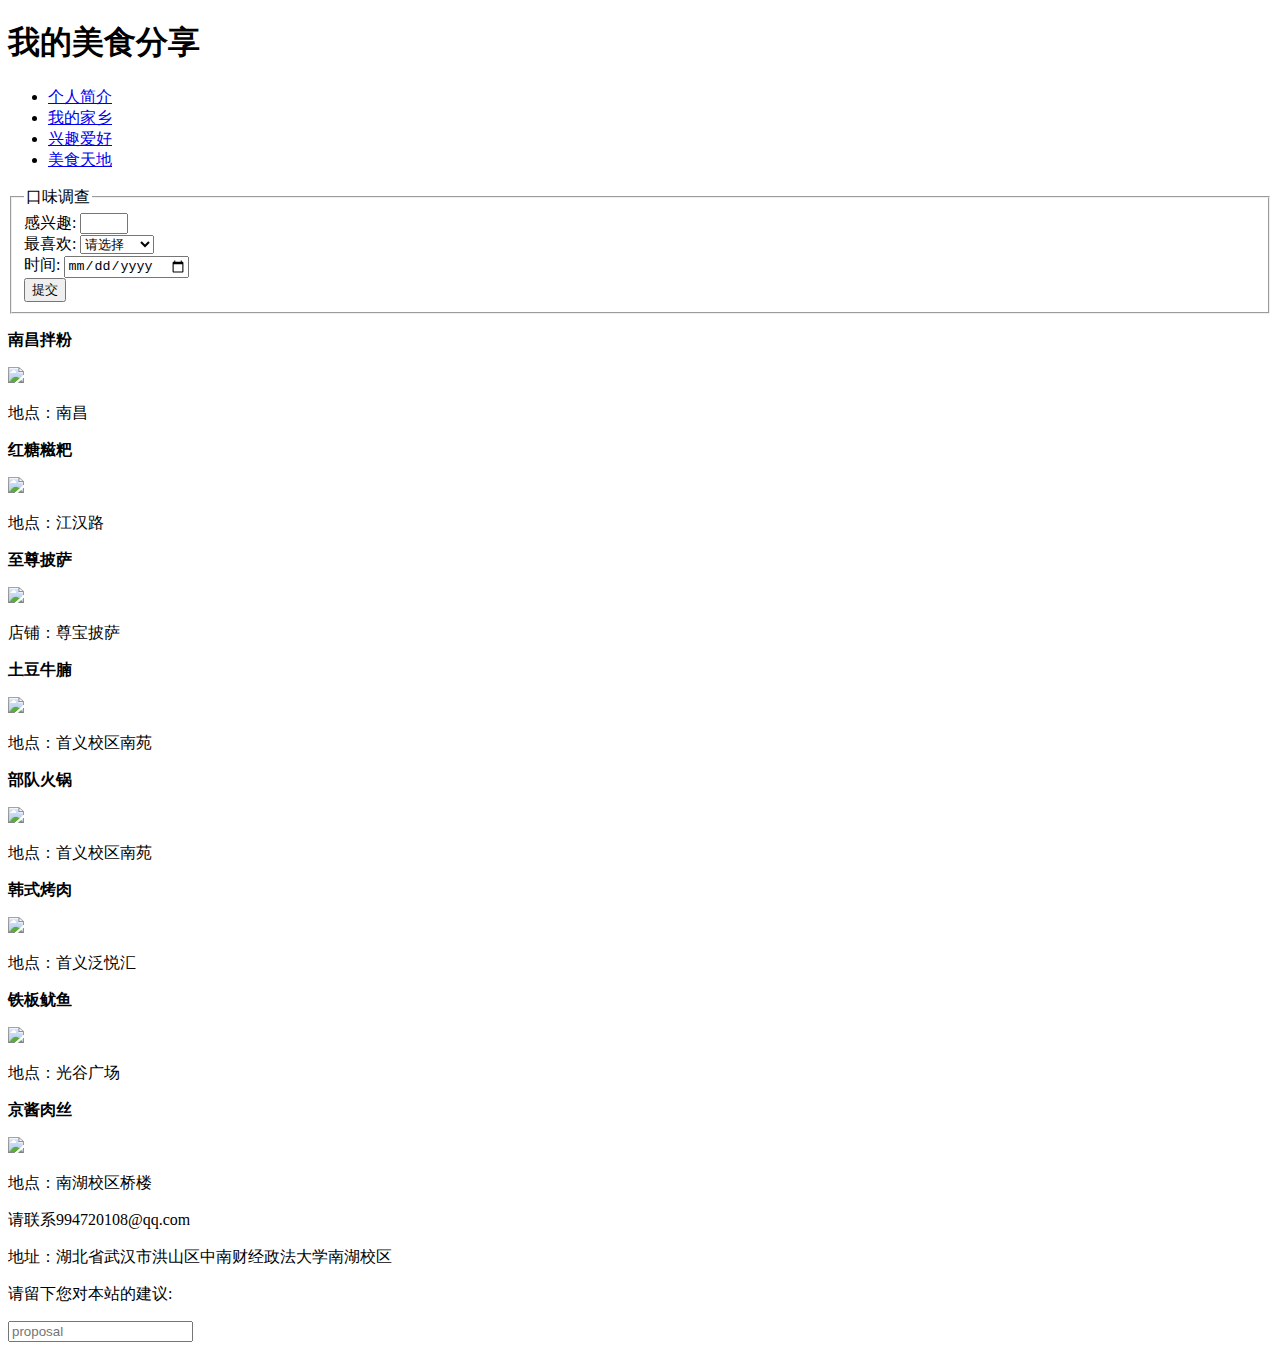
==== food.html @ 3d16b8f5 "Add files via upload" ====
<!DOCTYPE html>
<html lang="en">
  <head>
    <meta charset="UTF-8" />
    <meta http-equiv="X-UA-Compatible" content="IE=edge" />
    <meta name="viewport" content="width=device-width, initial-scale=1.0" />
    <title>Document</title>
    <link rel="stylesheet" href="./css/food.css" />
    <link rel="stylesheet" href="./css/common.css" />
  </head>
  <body>
    <header>
      <div class="inner">
        <h1>我的美食分享</h1>
      </div>
    </header>
    <nav>
      <div class="inner">
        <ul>
          <li><a href="./index.html">个人简介</a></li>
          <li><a href="./hometown.html">我的家乡</a></li>
          <li><a href="./hobby.html">兴趣爱好</a></li>
          <li><a href="./food.html">美食天地</a></li>
        </ul>
      </div>
    </nav>
    <aside>
      <form action="" method="post">
        <fieldset>
          <legend>口味调查</legend>
          <div class="tableRow">
            <label for="bags">感兴趣:</label>
            <input type="number" id="bags" name="bags" min="1" max="8">
          </div>
          <div class="tableRow">
            <label for="favor">
                  最喜欢:
            </label>
                  <select id="favor" name="favor">
                    <option>请选择</option>
                    <option value="">南昌拌粉</option>
                    <option value="">红糖糍粑</option>
                    <option value="">至尊披萨</option>
                    <option value="">土豆牛腩</option>
                    <option value="">部队火锅</option>
                    <option value="">铁板鱿鱼</option>
                    <option value="">韩式烧烤</option>
                    <option value="">京酱肉丝</option>
                  </select>
          </div>
          <div class="tableRow">
            <label for="date">时间:</label>
            <input type="date" name="date">
          </div>
          <div class="tableRow">
            <label></label>
            <input type="submit" value="提交">
          </div>
        </fieldset>
      </form>
    </aside>
    <div id="container_2">
        <div class="inner">
            <div class="container_2_1">
                <p style="font-weight: bold;">南昌拌粉</p>
                <img src="./image/food_1.jpg">
                <p>地点：南昌</p>
            </div>
            <div class="container_2_2">
                <p style="font-weight: bold;">红糖糍粑</p>
                <img src="./image/food_2.jpg">
                <p>地点：江汉路</p>
            </div>
            <div class="container_2_3">
                <p style="font-weight: bold;">至尊披萨</p>
                <img src="./image/food_3.jpg">
                <p>店铺：尊宝披萨</p>           
            </div>
            <div class="container_2_4">
                <p style="font-weight: bold;">土豆牛腩</p>
                <img src="./image/food_4.jpg">
                <p>地点：首义校区南苑</p>           
            </div>
            <div class="container_2_1">
                <p style="font-weight: bold;">部队火锅</p>
                <img src="./image/food_5.jpg">
                <p>地点：首义校区南苑</p>
            </div>
            <div class="container_2_2">
                <p style="font-weight: bold;">韩式烤肉</p>
                <img src="./image/food_6.jpg">
                <p>地点：首义泛悦汇</p>
            </div>
            <div class="container_2_3">
                <p style="font-weight: bold;">铁板鱿鱼</p>
                <img src="./image/food_7.jpg">
                <p>地点：光谷广场</p>           
            </div>
            <div class="container_2_4">
                <p style="font-weight: bold;">京酱肉丝</p>
                <img src="./image/food_8.jpg">
                <p>地点：南湖校区桥楼</p>           
            </div>
        </div>
    </div>
    <footer>
      <form action="" method="post">
        <div class="inner">
          <p>请联系994720108@qq.com</p>
          <p>地址：湖北省武汉市洪山区中南财经政法大学南湖校区</p>
          <p>请留下您对本站的建议:</p>
          <p><input type="text" name="footer" value="" placeholder="proposal" required /></p>
        </div>
      </form>
    </footer>
  </body>
</html>
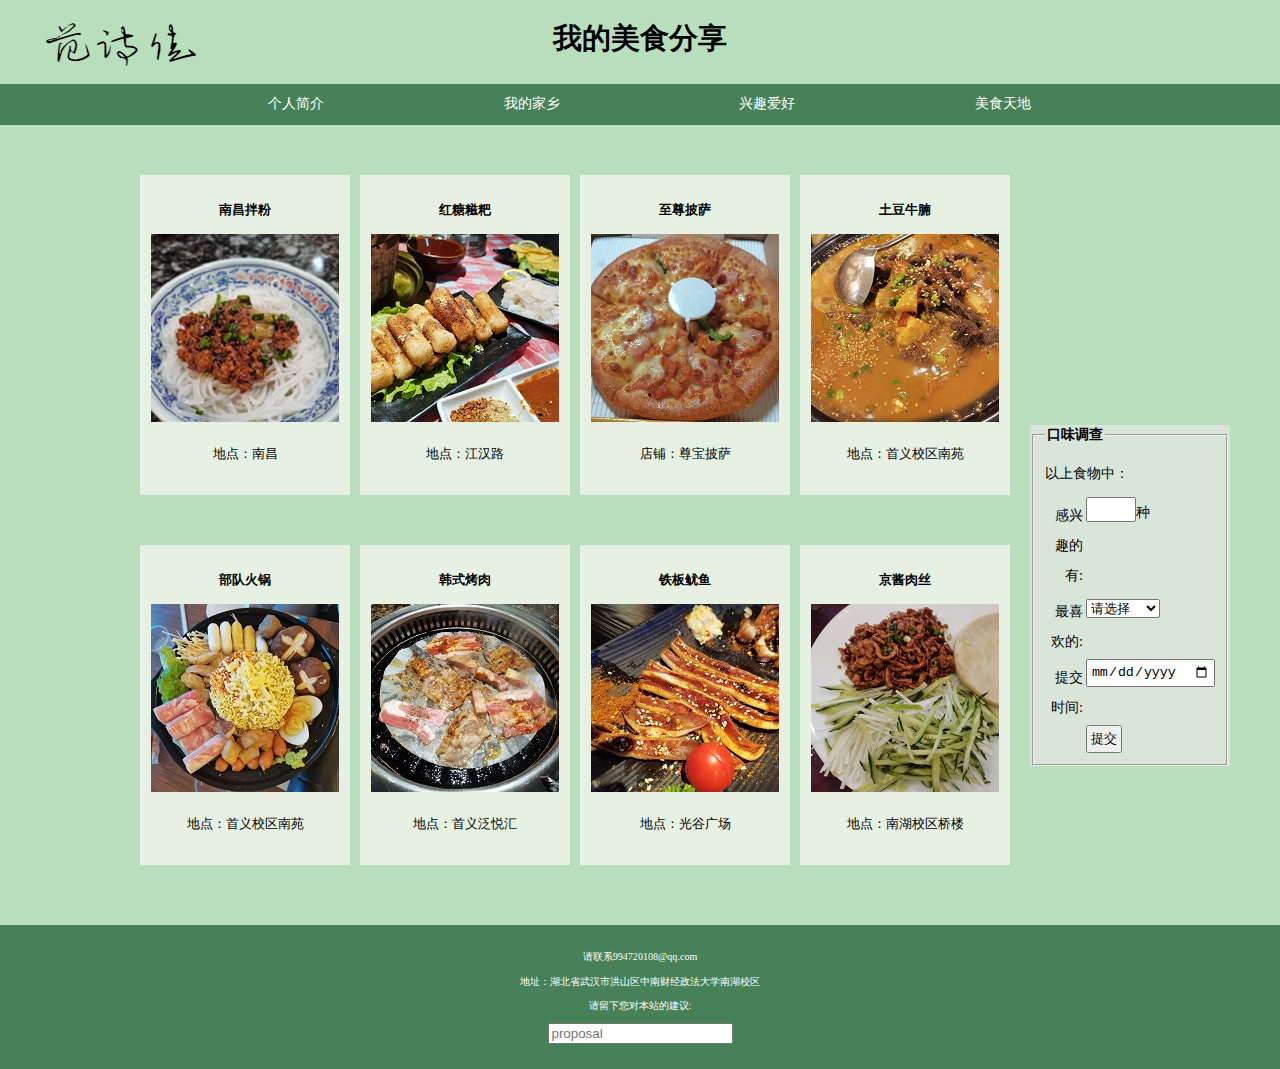
==== commit 503a96df: "Add files via upload" ====
--- a/food.html
+++ b/food.html
@@ -28,13 +28,14 @@
       <form action="" method="post">
         <fieldset>
           <legend>口味调查</legend>
+          <p>以上食物中：</p>
           <div class="tableRow">
-            <label for="bags">感兴趣:</label>
-            <input type="number" id="bags" name="bags" min="1" max="8">
+            <label for="bags">感兴趣的有:</label>
+            <input type="number" id="bags" name="bags" min="1" max="8">种
           </div>
           <div class="tableRow">
             <label for="favor">
-                  最喜欢:
+                  最喜欢的:
             </label>
                   <select id="favor" name="favor">
                     <option>请选择</option>
@@ -49,7 +50,7 @@
                   </select>
           </div>
           <div class="tableRow">
-            <label for="date">时间:</label>
+            <label for="date">提交时间:</label>
             <input type="date" name="date">
           </div>
           <div class="tableRow">
--- a/css/food.css
+++ b/css/food.css
@@ -0,0 +1,85 @@
+div#container_2 {
+    height: 800px;
+}
+
+/* 流体布局 */
+div#container_2 div.inner div.container_2_1 {
+    text-align: center;
+    width: 190px;
+    height: 300px;
+    float: left;
+    background-color: #e7f1e3;
+    margin-top: 50px;
+    padding: 10px;
+    line-height: 23px;
+    font-size: small;
+    overflow: hidden;
+}
+
+div#container_2 div.inner div.container_2_2 {
+    text-align: center;
+    width: 190px;
+    height: 300px;
+    float: left;
+    background-color: #e7f1e3;
+    margin-top: 50px;
+    margin-left: 10px;
+    padding: 10px;
+    line-height: 23px;
+    font-size: small;
+}
+
+div#container_2 div.inner div.container_2_3 {
+    text-align: center;
+    width: 190px;
+    height: 300px;
+    float: left;
+    background-color: #e7f1e3;
+    padding: 10px;
+    line-height: 23px;
+    font-size: small;
+    margin-top: 50px;
+    margin-left: 10px;
+
+}
+
+div#container_2 div.inner div.container_2_4 {
+    text-align: center;
+    width: 190px;
+    height: 300px;
+    float: left;
+    background-color: #e7f1e3;
+    padding: 10px;
+    line-height: 23px;
+    font-size: small;
+    margin-top: 50px;
+    margin-left: 10px;
+
+}
+
+aside{
+    margin-top: 300px;
+    margin-right: 50px;
+    width: 200px;
+    float: right;
+    background-color: rgb(218, 229, 218);
+}
+
+legend {
+    font-weight: bold;
+}
+
+div.tableRow {
+	display: table-row;
+    line-height: 30px;
+}
+
+div.tableRow label:first-child {
+	text-align: right;
+}
+
+div.tableRow > p, div.tableRow > label, div.tableRow > input {
+	display: table-cell;
+	vertical-align: top;
+	padding: 3px;
+}--- a/css/common.css
+++ b/css/common.css
@@ -0,0 +1,57 @@
+body {
+    background-color: #b9debb;
+    margin: 0;
+    font-size: 90%;
+}
+
+/* 凝胶布局 */
+div.inner {
+    width: 1000px;
+    margin: 0 auto;
+}
+
+header {
+    width: 100%;
+    height: 70px;
+    position: relative;
+    background-image: url(../image/name.png);
+    background-repeat: no-repeat;
+}
+
+h1 {
+    float: left;
+    width: 100%;
+    text-align: center;
+}
+
+nav {
+    height: 41px;
+    background-color: #478157;
+    margin: auto;
+}
+
+nav ul li {
+    list-style-type: none;
+    display: inline-block;
+}
+
+a {
+    text-decoration: none;
+    display: block;
+    color: #fff;
+    text-align: center;
+    padding: 10px 16px;
+    width:200px;
+}
+
+li a:hover {
+    background-color: #295836;
+}
+
+footer {
+    background-color: #478157;
+    color: #fff;
+    text-align: center;
+    padding: 15px;
+    font-size: 70%;
+}
